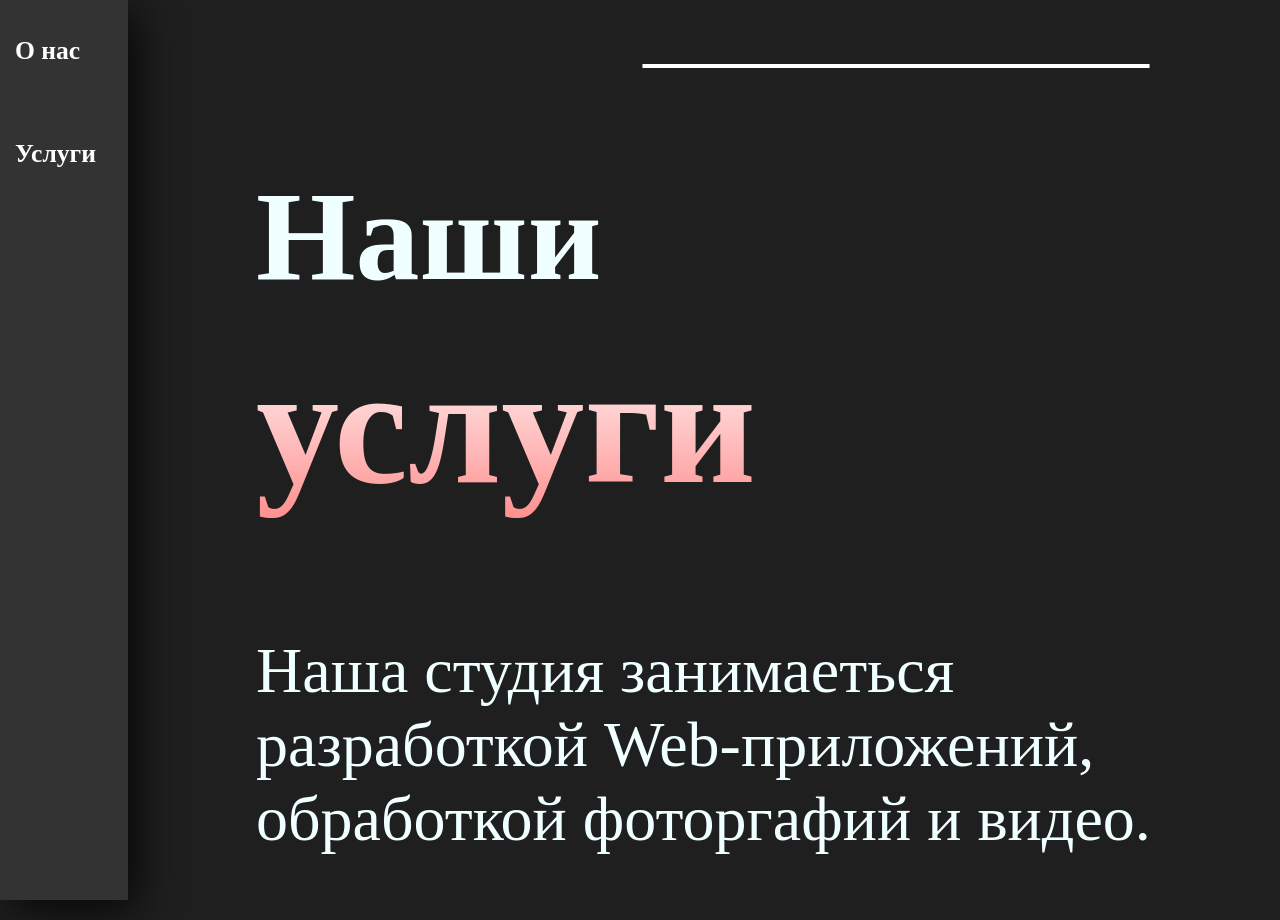
==== products.html @ 5d9d48bf "Updates" ====
<!DOCTYPE html>
<html lang="en">
<head>
    <meta charset="UTF-8">
    <meta http-equiv="X-UA-Compatible" content="IE=edge">
    <meta name="viewport" content="width=device-width, initial-scale=1.0">
    <title>Bro Code</title>
    <link rel="stylesheet" href="cssfiles/style.css">
    <script src="js/code.js" defer></script>
</head>
<body>
    <nav class="navbar">
        <ul>
            <li><a href="index.html"><h2>О нас</h2></a></li>
            <li><a href="products.html"><h2>Услуги</h2></a></li>
        </ul>
    </nav>

    <main>
        <div class="container">
            <div id="line"></div>
        </div>
        <h1>Наши<h1 class="Rim2">услуги</h1></h1>
        <div class="info">
            <p>Наша студия занимаеться разработкой Web-приложений, обработкой фоторгафий и видео.</p>
        </div>
    </main>

</body>
</html>
---- cssfiles/style.css ----
body {
    margin: 0;
    background-color: #1f1f1f;
}

/* Navbar container */
.navbar {
    position: fixed;        /* Stay on the left */
    top: 0;
    left: 0;
    width: 10vw;           /* Width of sidebar */
    height: 100vh;          /* Full screen height */
    background-color: rgb(51, 51, 51);
    box-shadow: 9px 10px 43px -1px rgba(0,0,0,0.84);
    -webkit-box-shadow: 9px 10px 43px -1px rgba(0,0,0,0.84);
    -moz-box-shadow: 9px 10px 43px -1px rgba(0,0,0,0.84);
}

/* Remove default list styles */
.navbar ul {
    list-style-type: none;
    padding: 0;
    margin: 0;
}

/* Links */
.navbar a {
    color: white;
    text-decoration: none;
    padding: 15px;
    display: block;
    text-align: left;
}

/* Hover effect */
.navbar a:hover {
    background-color: hsl(0, 0%, 10%);
}

/* Main content */
main {
    margin-left: 20vw;     /* Space for navbar */
    padding: 0px;
}

h1 {
    color: azure;
    font-size: 10vw;
    font-family: "Roboto Slab", serif;
    font-optical-sizing: auto;
    font-weight: 600;
    font-style: normal;
}

h2 {
    font-style: inherit;
    font-size: 2vw;
}

.Rim {
    background: -webkit-linear-gradient(#ffffff, #ff8d8d);
    -webkit-background-clip: text;
    -webkit-text-fill-color: transparent;
    font-size: 15vw;
    margin-top: -5vw;
}

.Rim2 {
    background: -webkit-linear-gradient(#ffffff, #ff8d8d);
    -webkit-background-clip: text;
    -webkit-text-fill-color: transparent;
    font-size: 13vw;
    margin-top: -5vw;
}

.info {
    width: 75vw;
}

p {
    color: azure;
    font-size: 5vw;
}

















.container {
    width: 40vw;
    height: 1vw;
    margin-left: 30vw;
    margin-top: 5vw;
    position: relative;
}

#line {
    width: 100%;
    height: 4px;
    background-color: white;
    transform: scaleX(0);          /* start from 0 */
    transform-origin: center;      /* grow from middle */
}

@import url('https://fonts.googleapis.com/css2?family=Roboto+Slab:wght@100..900&display=swap');
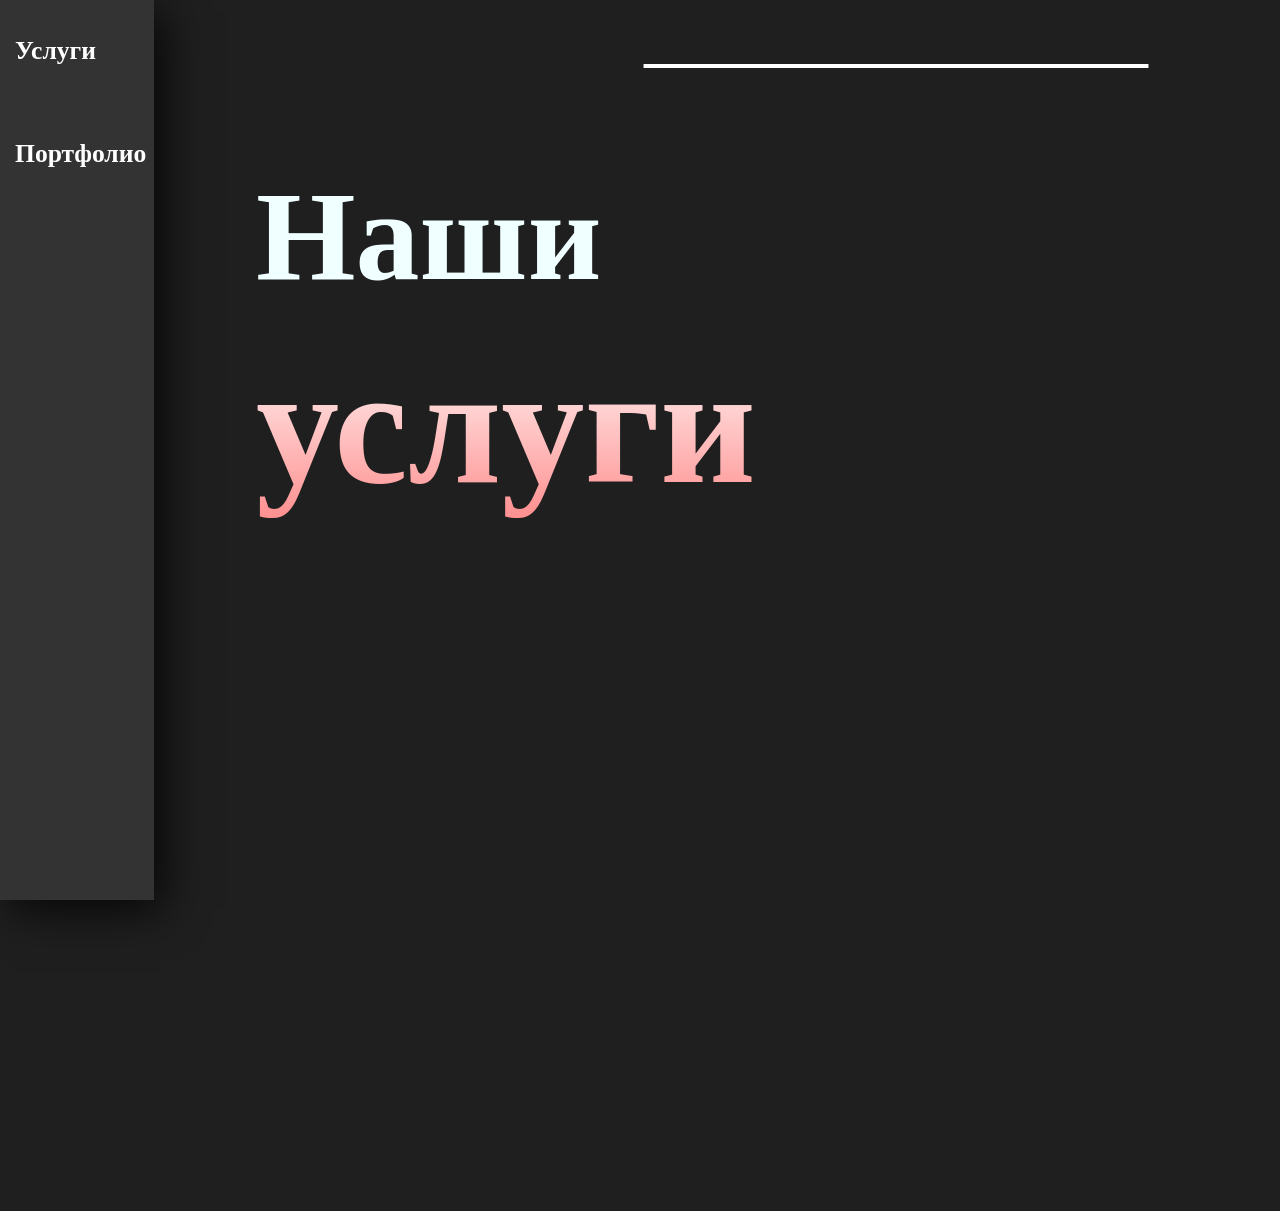
==== commit 569bc256: "." ====
--- a/products.html
+++ b/products.html
@@ -11,8 +11,8 @@
 <body>
     <nav class="navbar">
         <ul>
-            <li><a href="index.html"><h2>О нас</h2></a></li>
-            <li><a href="products.html"><h2>Услуги</h2></a></li>
+            <li><a href="index.html"><h2>Услуги</h2></a></li>
+            <li><a href="products.html"><h2>Портфолио</h2></a></li>
         </ul>
     </nav>
 
--- a/cssfiles/style.css
+++ b/cssfiles/style.css
@@ -1,3 +1,16 @@
+::selection {
+  background-color: #ff8d8d; /* The background color of the selection */
+  color: black;            /* The text color of the selection */
+}
+
+/* For Firefox compatibility */
+::-moz-selection {
+  background-color: #ff8d8d;
+  color: black;
+}
+
+
+
 body {
     margin: 0;
     background-color: #1f1f1f;
@@ -8,7 +21,7 @@
     position: fixed;        /* Stay on the left */
     top: 0;
     left: 0;
-    width: 10vw;           /* Width of sidebar */
+    width: 12vw;           /* Width of sidebar */
     height: 100vh;          /* Full screen height */
     background-color: rgb(51, 51, 51);
     box-shadow: 9px 10px 43px -1px rgba(0,0,0,0.84);
@@ -73,13 +86,21 @@
     margin-top: -5vw;
 }
 
-.info {
-    width: 75vw;
-}
 
 p {
     color: azure;
-    font-size: 5vw;
+    font-size: 4.5vw;
+    width: 25vw;
+}
+
+img {
+    height: 20vw;
+    margin-top: 7vw;
+}
+
+.Info2 {
+    display: flex;
+    gap: 10vw;
 }
 
 
@@ -103,7 +124,7 @@
     height: 1vw;
     margin-left: 30vw;
     margin-top: 5vw;
-    position: relative;
+   
 }
 
 #line {
@@ -116,3 +137,19 @@
 
 @import url('https://fonts.googleapis.com/css2?family=Roboto+Slab:wght@100..900&display=swap');
 
+
+
+
+
+.info {
+  opacity: 0;
+  transform: translateY(40px);
+  transition: opacity 0.8s ease, transform 0.8s ease;
+}
+
+/* Visible state */
+.info.active {
+  opacity: 1;
+  transform: translateY(0);
+}
+
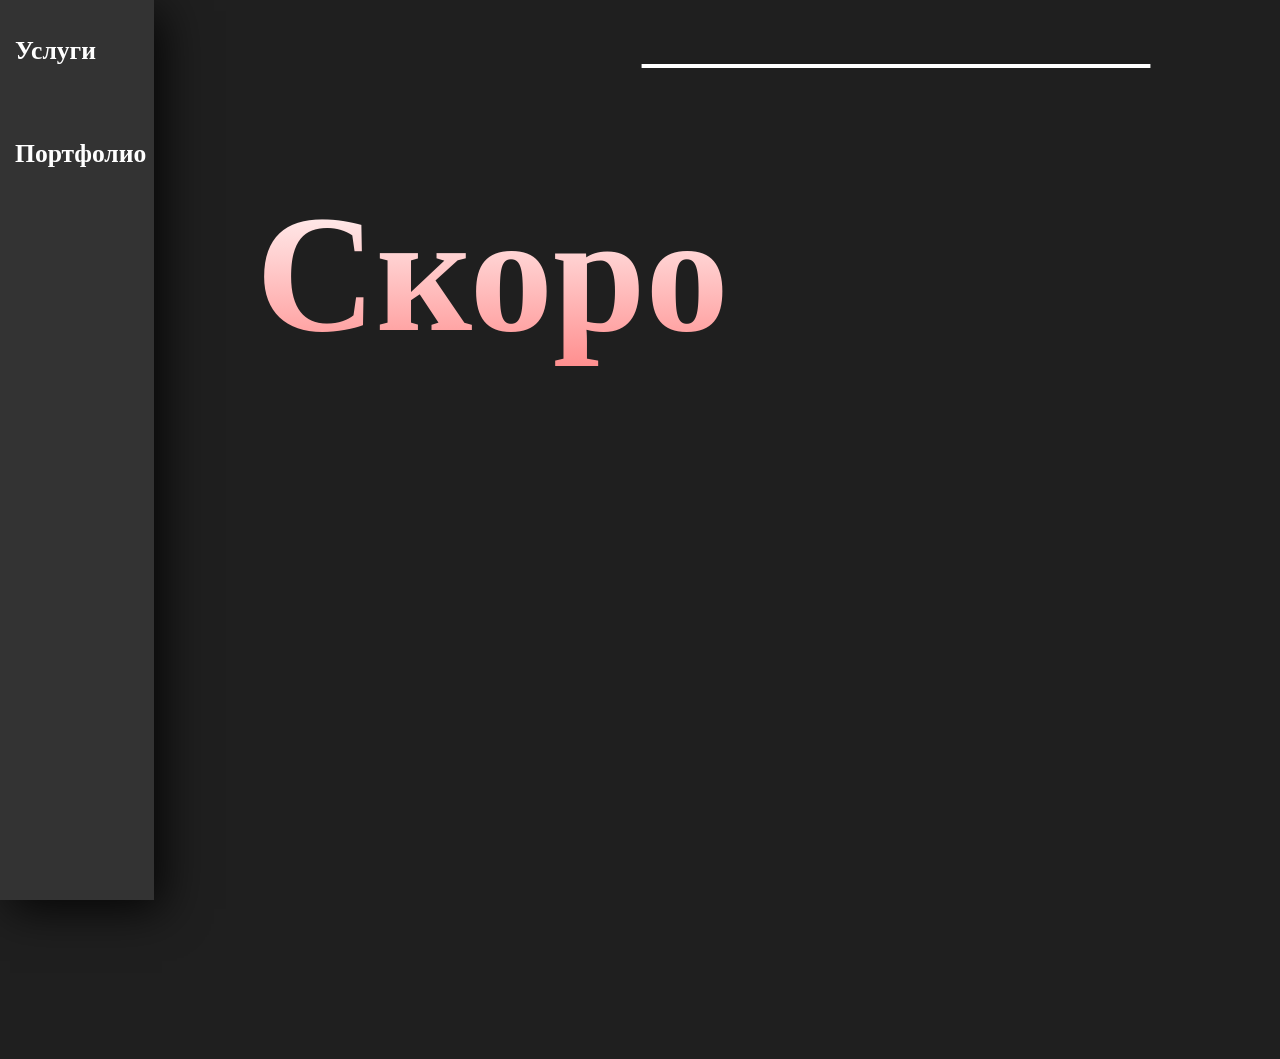
==== commit f304d38b: "gooo" ====
--- a/products.html
+++ b/products.html
@@ -20,7 +20,7 @@
         <div class="container">
             <div id="line"></div>
         </div>
-        <h1>Наши<h1 class="Rim2">услуги</h1></h1>
+        <h1 class="Rim2">Скоро</h1>
         <div class="info">
             <p>Наша студия занимаеться разработкой Web-приложений, обработкой фоторгафий и видео.</p>
         </div>
--- a/cssfiles/style.css
+++ b/cssfiles/style.css
@@ -83,7 +83,7 @@
     -webkit-background-clip: text;
     -webkit-text-fill-color: transparent;
     font-size: 13vw;
-    margin-top: -5vw;
+    margin-top: 8vw;
 }
 
 
@@ -94,6 +94,11 @@
 }
 
 img {
+    height: 20vw;
+    margin-top: 7vw;
+}
+
+video {
     height: 20vw;
     margin-top: 7vw;
 }
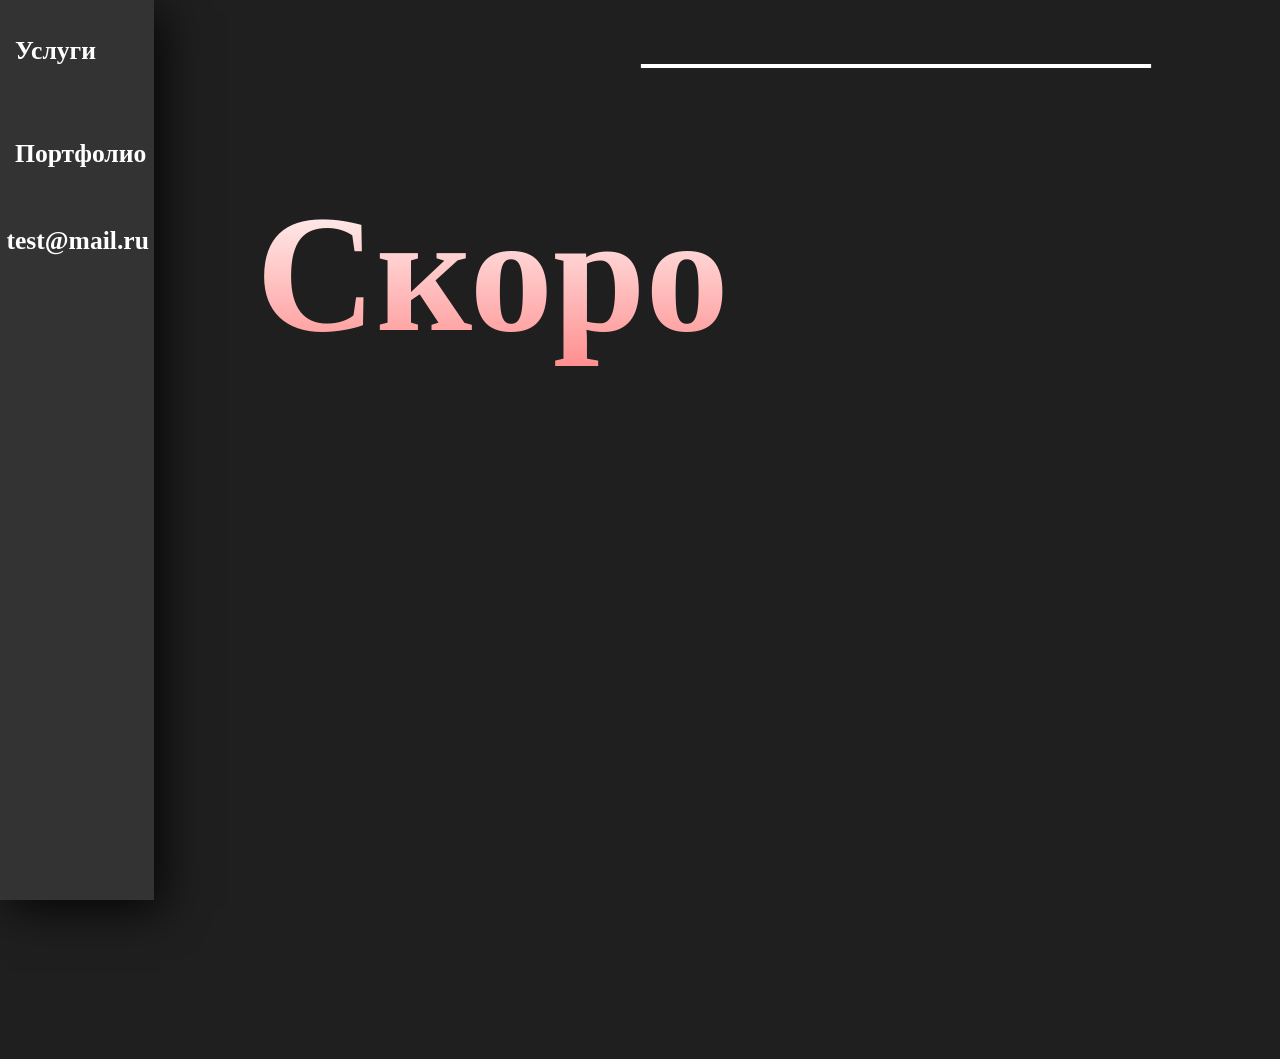
==== commit bd6b01c6: "New change" ====
--- a/products.html
+++ b/products.html
@@ -13,6 +13,7 @@
         <ul>
             <li><a href="index.html"><h2>Услуги</h2></a></li>
             <li><a href="products.html"><h2>Портфолио</h2></a></li>
+             <li class="mail"><h2>test@mail.ru</h2></li>
         </ul>
     </nav>
 
--- a/cssfiles/style.css
+++ b/cssfiles/style.css
@@ -63,6 +63,7 @@
     font-optical-sizing: auto;
     font-weight: 600;
     font-style: normal;
+    
 }
 
 h2 {
@@ -96,11 +97,15 @@
 img {
     height: 20vw;
     margin-top: 7vw;
+    -webkit-box-shadow: 18px 23px 18px 0px rgba(0, 0, 0, 0.5);
+    -moz-box-shadow: 18px 23px 18px 0px rgba(0, 0, 0, 0.5);
+    box-shadow: 18px 23px 18px 0px rgba(0, 0, 0, 0.5);
 }
 
 video {
     height: 20vw;
     margin-top: 7vw;
+   
 }
 
 .Info2 {
@@ -158,3 +163,8 @@
   transform: translateY(0);
 }
 
+.mail {
+    color: rgb(255, 255, 255);
+    margin-left: 0.5vw;
+}
+
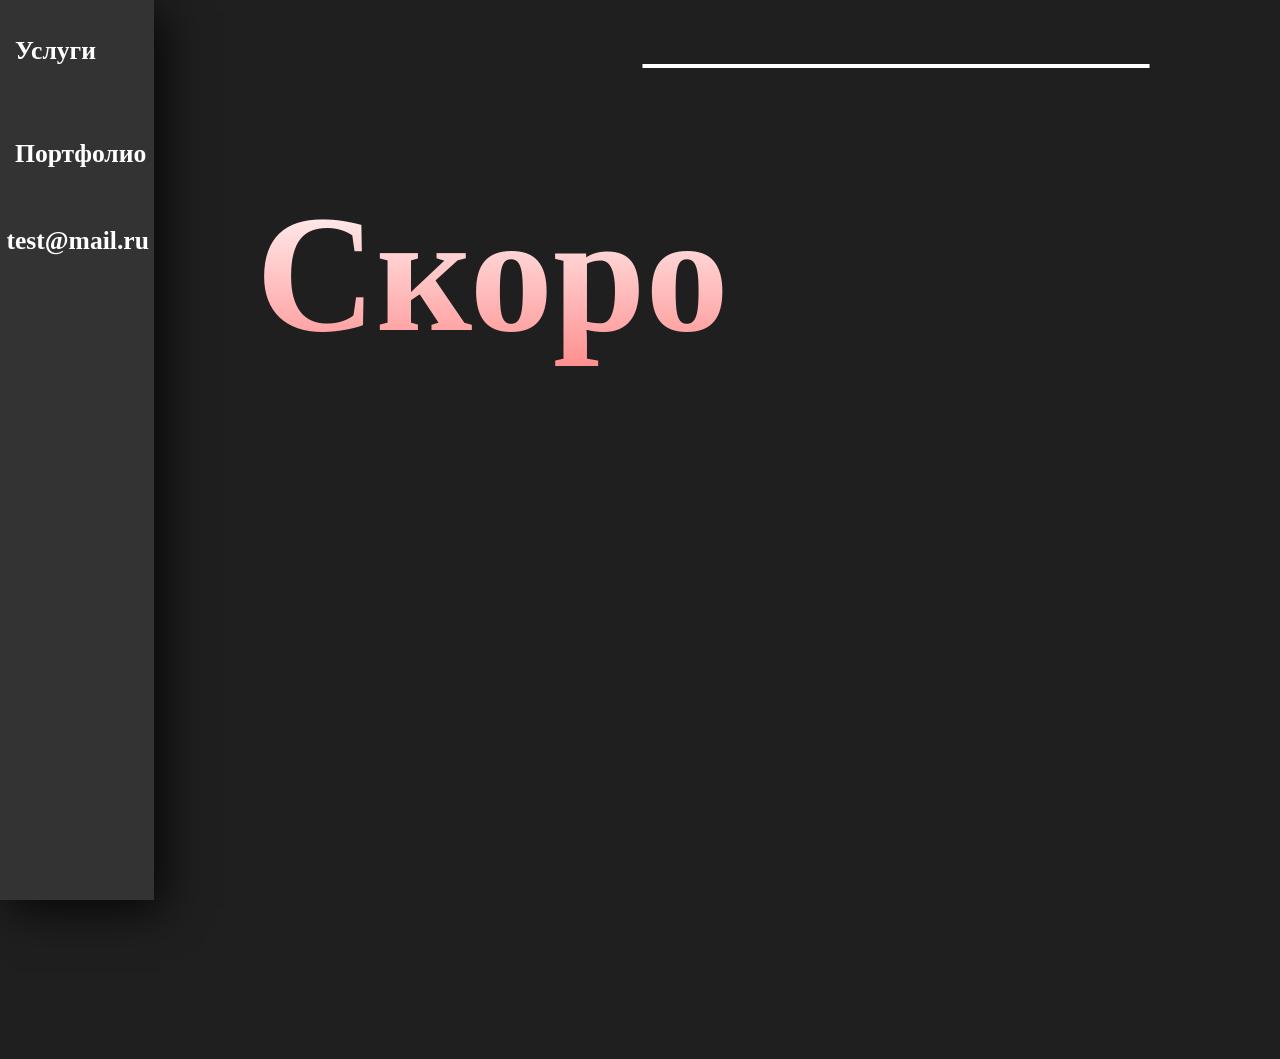
==== commit 222b60a6: "One more change" ====
--- a/products.html
+++ b/products.html
@@ -4,9 +4,10 @@
     <meta charset="UTF-8">
     <meta http-equiv="X-UA-Compatible" content="IE=edge">
     <meta name="viewport" content="width=device-width, initial-scale=1.0">
-    <title>Bro Code</title>
+    <title>Rim</title>
     <link rel="stylesheet" href="cssfiles/style.css">
     <script src="js/code.js" defer></script>
+    <link rel="shortcut icon" type="image/x-icon" href="images/IconOfWebApp.png"/>
 </head>
 <body>
     <nav class="navbar">
